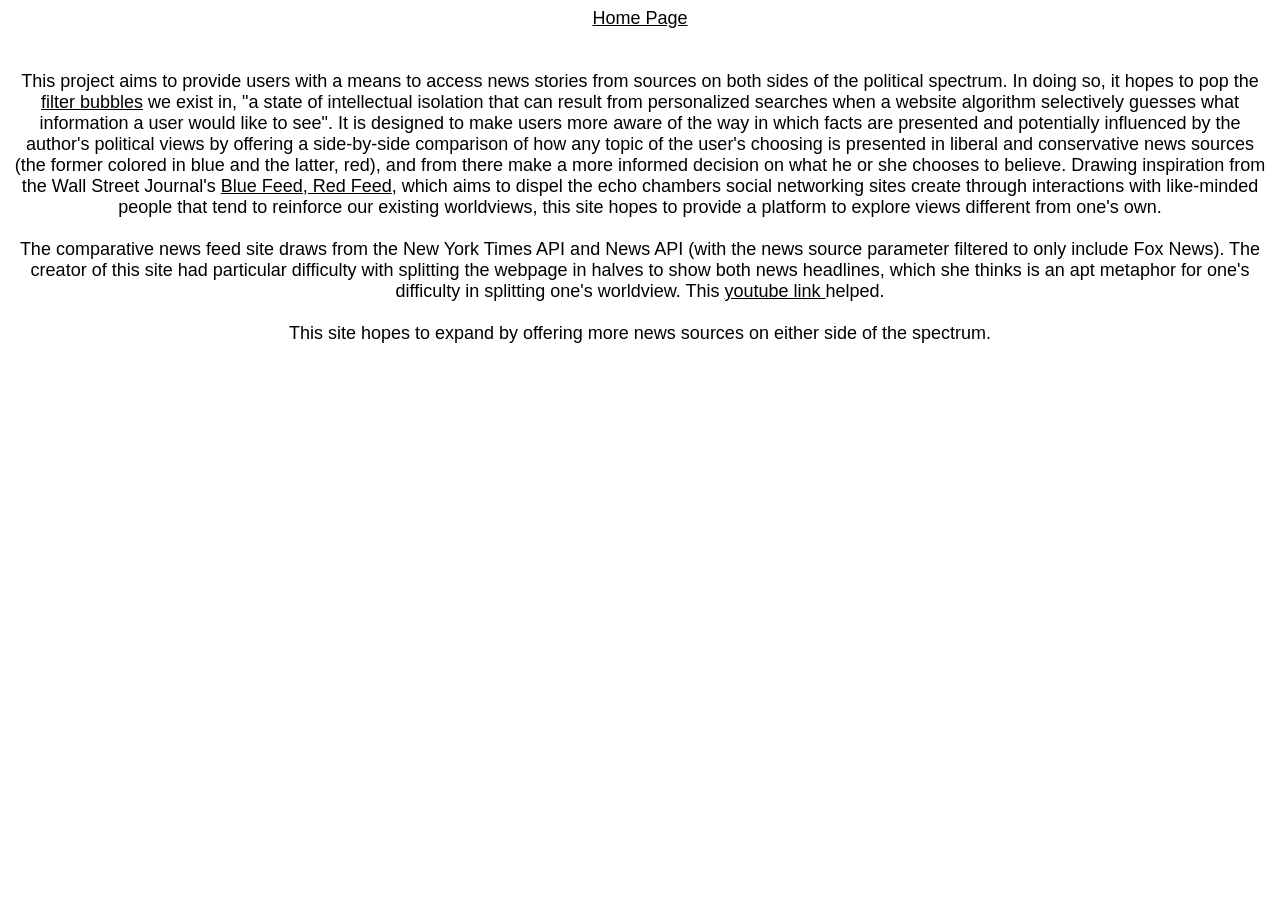
==== about.html @ d92c0865 "Initial commit: NYT vs Fox News headline comparison - Side-by-side comparison of NYT and Fox News ar" ====
<!DOCTYPE html>
<html>
	<head>
		<meta charset="utf-8"/>
		<link rel="stylesheet" type="text/css" href="style.css"/>
	</head>

	<body>
		<A HREF="index.html" id="about">Home Page</A><br><br><br>

		This project aims to provide users with a means to access news stories from sources on both sides of the political spectrum. In doing so, it hopes to pop the <a href="https://www.techopedia.com/definition/28556/filter-bubble"> filter bubbles</a> we exist in, "a state of intellectual isolation that can result from personalized searches when a website algorithm selectively guesses what information a user would like to see". It is designed to make users more aware of the way in which facts are presented and potentially influenced by the author's political views by offering a side-by-side comparison of how any topic of the user's choosing is presented in liberal and conservative news sources (the former colored in blue and the latter, red), and from there make a more informed decision on what he or she chooses to believe. Drawing inspiration from the Wall Street Journal's <a href="http://graphics.wsj.com/blue-feed-red-feed/">Blue Feed, Red Feed</a>, which aims to dispel the echo chambers social networking sites create through interactions with like-minded people that tend to reinforce our existing worldviews, this site hopes to provide a platform to explore views different from one's own. <br><br>

The comparative news feed site draws from the New York Times API and News API (with the news source parameter filtered to only include Fox News). The creator of this site had particular difficulty with splitting the webpage in halves to show both news headlines, which she thinks is an apt metaphor for one's difficulty in splitting one's worldview. This <a href= "https://www.youtube.com/watch?v=oRmQN244Ir0"> youtube link </a> helped. <br><br>

This site hopes to expand by offering more news sources on either side of the spectrum.

	</body>
</html>
---- style.css ----
html{
	margin: 0;
	padding: 0;
	background-color: white;
	font-family: 'Baskerville', 'Playfair Display', sans-serif;
	font-size: 18px;
	text-align: center;
}

h1{
	margin-top: 30px;
}



a{
	color:black;
	
}

a:hover{
	box-shadow: 0 4px 7px rgba(0,0,0,0.3);
	top: -2px;
}

#searchTerm{
	width: 30%;
	text-align: center;
	margin: 5px auto;
}

#wrap{
	display: flex;
	width: 90%;
	max-width: 800px;
	margin: 0 auto;
}

.logo-container{
	display: flex;
	align-items: center;
	justify-content: center;
	gap: 60px;
	margin: 40px auto;
	max-width: 900px;
}

.nytlogos{
	flex: 1;
	text-align: right;
}

.foxlogos{
	flex: 1;
	text-align: left;
}

#nytlogo, #foxlogo{
	height: 150px;
	width: auto;
}

#ib{
	text-align: center;
	margin: 40px auto;
	width: 100%;
	clear: both;
}

.left{
	width:50%;
	height:100%;
	float:left;
	
}

.left a{
	display: block;
	text-decoration: none;
	padding: 5px 10px;
	border-radius: 8px;
	margin: 6.5px;
	box-shadow: 0 1.4px 3px rgba(0,0,0,0.25);
	transition: 0.3s all;
	position: relative;
	color:white;
	background-color: #394bef;
}

.left a:hover{
	background-color: #3141d6;
}

.right{
	width:50%;
	height:100%;
	float:right;
}

.right a{
	display: block;
	text-decoration: none;
	padding: 5px 10px;
	border-radius: 8px;
	margin: 6.5px;
	box-shadow: 0 1.4px 3px rgba(0,0,0,0.25);
	transition: 0.3s all;
	position: relative;
	color:white;
	background-color: #ed3b44;
}

.right a:hover{
	background-color: #cc2e49;
}

.about a{ 
 }


input{
	font-size: 24px;
	line-height: 30px;
	height: 30px;
	align-items: center;
	width: 50%

}

.form{
	margin: 30px auto;
}

button{
	text-align: center;
	font-weight: bold;
	font-size: 20px;
	height: 40px;
	width: 120px;
	margin-top: 10px;
	border: 2px none;
	border-radius: 10px;
}

button:hover{
	background-color: rgb(76, 126, 242);
	color: white;
}
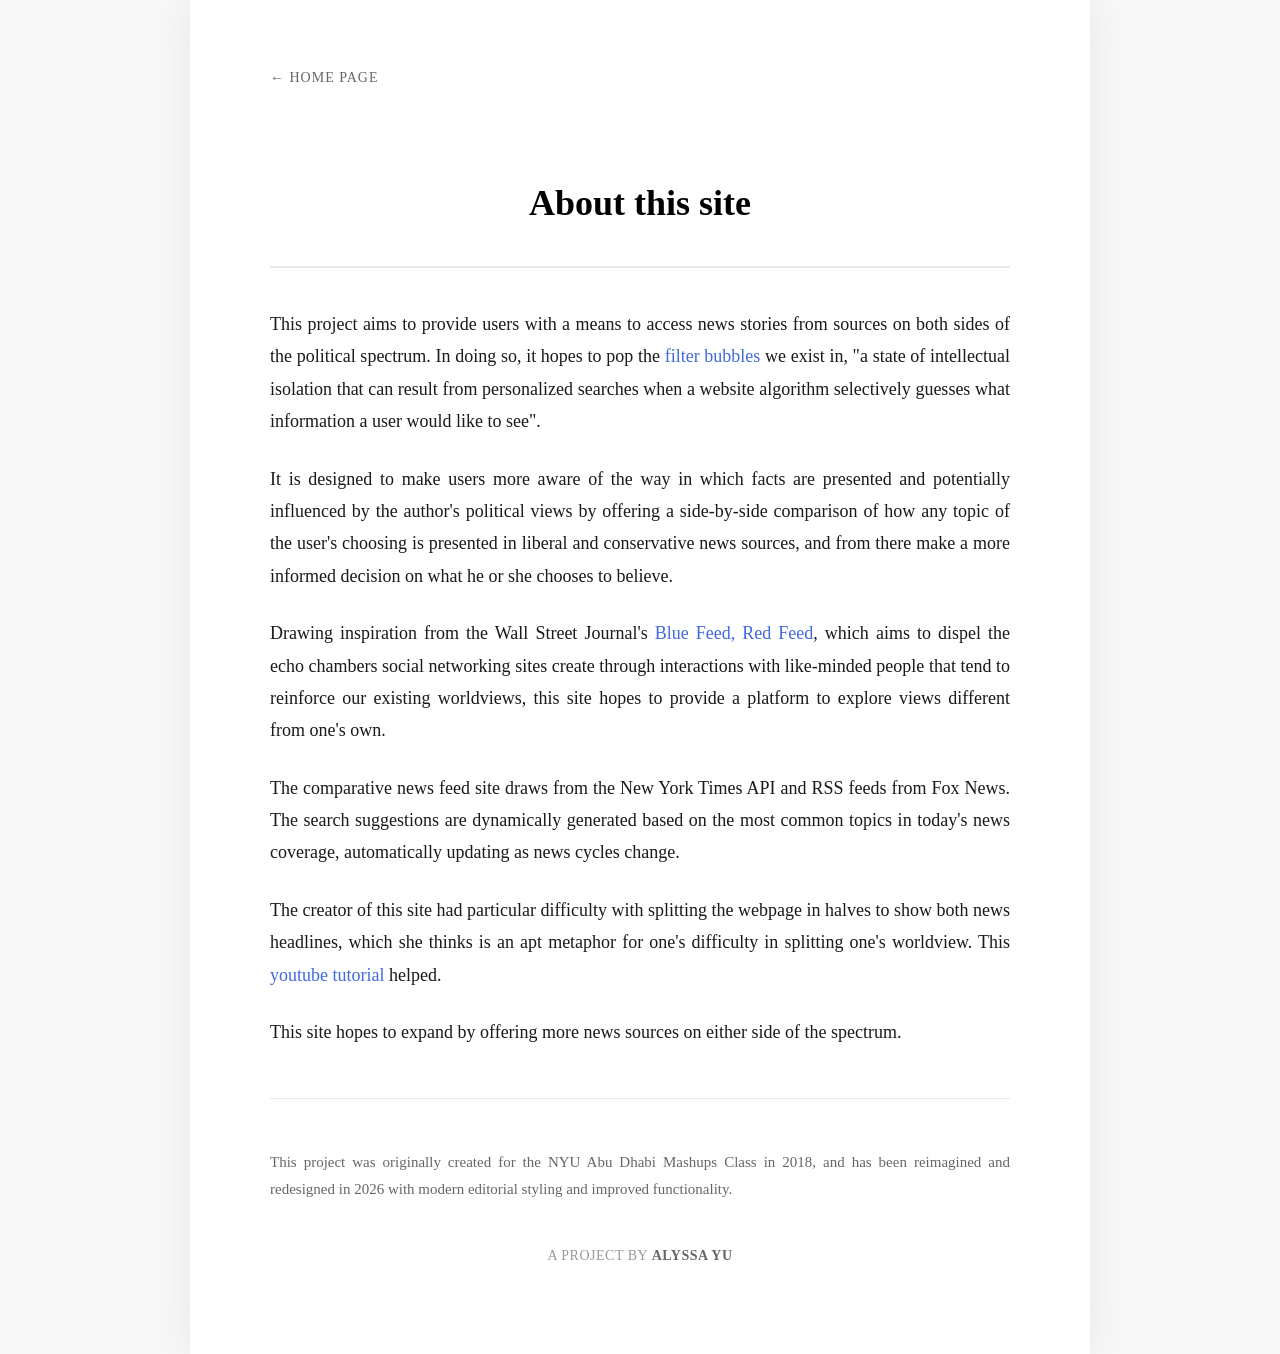
==== commit 3e0541a1: "Complete redesign with dynamic suggestions and editorial styling Features: - Dynamic suggestion pill" ====
--- a/about.html
+++ b/about.html
@@ -2,17 +2,77 @@
 <html>
 	<head>
 		<meta charset="utf-8"/>
-		<link rel="stylesheet" type="text/css" href="style.css"/>
+		<link rel="stylesheet" type="text/css" href="style.css?v=7"/>
+		<style>
+			body {
+				padding: 60px 80px;
+				max-width: 900px;
+				margin: 0 auto;
+				line-height: 1.8;
+			}
+			h1 {
+				font-size: 36px;
+				margin-bottom: 40px;
+				text-align: center;
+				border-bottom: 2px solid #e8e8e8;
+				padding-bottom: 30px;
+			}
+			p {
+				margin-bottom: 25px;
+				text-align: justify;
+			}
+			a {
+				color: #4169e1;
+				text-decoration: none;
+				border-bottom: 1px solid transparent;
+				transition: border-bottom 0.3s ease;
+			}
+			a:hover {
+				border-bottom: 1px solid #4169e1;
+			}
+			.home-link {
+				display: inline-block;
+				margin-bottom: 40px;
+				color: #666;
+				text-transform: uppercase;
+				font-size: 14px;
+				letter-spacing: 1px;
+			}
+			@media only screen and (max-width: 768px) {
+				body {
+					padding: 40px 20px;
+				}
+				h1 {
+					font-size: 28px;
+				}
+			}
+		</style>
 	</head>
 
 	<body>
-		<A HREF="index.html" id="about">Home Page</A><br><br><br>
+		<a href="index.html" class="home-link">← Home Page</a>
 
-		This project aims to provide users with a means to access news stories from sources on both sides of the political spectrum. In doing so, it hopes to pop the <a href="https://www.techopedia.com/definition/28556/filter-bubble"> filter bubbles</a> we exist in, "a state of intellectual isolation that can result from personalized searches when a website algorithm selectively guesses what information a user would like to see". It is designed to make users more aware of the way in which facts are presented and potentially influenced by the author's political views by offering a side-by-side comparison of how any topic of the user's choosing is presented in liberal and conservative news sources (the former colored in blue and the latter, red), and from there make a more informed decision on what he or she chooses to believe. Drawing inspiration from the Wall Street Journal's <a href="http://graphics.wsj.com/blue-feed-red-feed/">Blue Feed, Red Feed</a>, which aims to dispel the echo chambers social networking sites create through interactions with like-minded people that tend to reinforce our existing worldviews, this site hopes to provide a platform to explore views different from one's own. <br><br>
+		<h1>About this site</h1>
 
-The comparative news feed site draws from the New York Times API and News API (with the news source parameter filtered to only include Fox News). The creator of this site had particular difficulty with splitting the webpage in halves to show both news headlines, which she thinks is an apt metaphor for one's difficulty in splitting one's worldview. This <a href= "https://www.youtube.com/watch?v=oRmQN244Ir0"> youtube link </a> helped. <br><br>
+		<p>This project aims to provide users with a means to access news stories from sources on both sides of the political spectrum. In doing so, it hopes to pop the <a href="https://www.techopedia.com/definition/28556/filter-bubble">filter bubbles</a> we exist in, "a state of intellectual isolation that can result from personalized searches when a website algorithm selectively guesses what information a user would like to see".</p>
 
-This site hopes to expand by offering more news sources on either side of the spectrum.
+		<p>It is designed to make users more aware of the way in which facts are presented and potentially influenced by the author's political views by offering a side-by-side comparison of how any topic of the user's choosing is presented in liberal and conservative news sources, and from there make a more informed decision on what he or she chooses to believe.</p>
+
+		<p>Drawing inspiration from the Wall Street Journal's <a href="http://graphics.wsj.com/blue-feed-red-feed/">Blue Feed, Red Feed</a>, which aims to dispel the echo chambers social networking sites create through interactions with like-minded people that tend to reinforce our existing worldviews, this site hopes to provide a platform to explore views different from one's own.</p>
+
+		<p>The comparative news feed site draws from the New York Times API and RSS feeds from Fox News. The search suggestions are dynamically generated based on the most common topics in today's news coverage, automatically updating as news cycles change.</p>
+
+		<p>The creator of this site had particular difficulty with splitting the webpage in halves to show both news headlines, which she thinks is an apt metaphor for one's difficulty in splitting one's worldview. This <a href="https://www.youtube.com/watch?v=oRmQN244Ir0">youtube tutorial</a> helped.</p>
+
+		<p>This site hopes to expand by offering more news sources on either side of the spectrum.</p>
+
+		<hr style="margin: 50px 0; border: none; border-top: 1px solid #e8e8e8;">
+
+		<p style="font-size: 15px; color: #666;">This project was originally created for the NYU Abu Dhabi Mashups Class in 2018, and has been reimagined and redesigned in 2026 with modern editorial styling and improved functionality.</p>
+
+		<p style="text-align: center; margin-top: 40px; font-size: 14px; color: #999; letter-spacing: 0.5px;">
+			A PROJECT BY <strong style="color: #666;">ALYSSA YU</strong>
+		</p>
 
 	</body>
 </html>
--- a/style.css
+++ b/style.css
@@ -1,48 +1,57 @@
-html{
+* {
 	margin: 0;
 	padding: 0;
-	background-color: white;
-	font-family: 'Baskerville', 'Playfair Display', sans-serif;
+	box-sizing: border-box;
+}
+
+html{
+	background-color: #f8f8f8;
+	font-family: 'Georgia', 'Times New Roman', serif;
 	font-size: 18px;
-	text-align: center;
-}
-
+	line-height: 1.6;
+	color: #1a1a1a;
+}
+
+body {
+	max-width: 1400px;
+	margin: 0 auto;
+	background-color: white;
+	box-shadow: 0 0 40px rgba(0,0,0,0.08);
+}
+
+/* Header Section */
 h1{
-	margin-top: 30px;
-}
-
-
-
-a{
-	color:black;
-	
-}
-
-a:hover{
-	box-shadow: 0 4px 7px rgba(0,0,0,0.3);
-	top: -2px;
-}
-
-#searchTerm{
-	width: 30%;
-	text-align: center;
-	margin: 5px auto;
-}
-
-#wrap{
-	display: flex;
-	width: 90%;
-	max-width: 800px;
-	margin: 0 auto;
-}
-
+	font-family: 'Playfair Display', 'Georgia', serif;
+	font-size: 48px;
+	font-weight: 700;
+	margin: 40px 0 50px 0;
+	text-align: center;
+	color: #000;
+}
+
+h2 {
+	font-family: 'Georgia', serif;
+	font-weight: 400;
+}
+
+#ib{
+	font-family: 'Georgia', serif;
+	font-size: 32px;
+	font-weight: 400;
+	text-align: center;
+	margin: 50px auto 60px auto;
+	color: #000;
+	letter-spacing: 0.3px;
+}
+
+/* Logo Section */
 .logo-container{
 	display: flex;
 	align-items: center;
 	justify-content: center;
-	gap: 60px;
-	margin: 40px auto;
-	max-width: 900px;
+	gap: 80px;
+	margin: 50px auto 40px auto;
+	padding: 0;
 }
 
 .nytlogos{
@@ -58,91 +67,365 @@
 #nytlogo, #foxlogo{
 	height: 150px;
 	width: auto;
-}
-
-#ib{
-	text-align: center;
-	margin: 40px auto;
+	opacity: 0.9;
+	transition: opacity 0.3s ease;
+}
+
+#nytlogo:hover, #foxlogo:hover {
+	opacity: 1;
+}
+
+/* About Link */
+a[href="about.html"] {
+	display: block;
+	text-align: center;
+	font-family: 'Georgia', serif;
+	font-size: 16px;
+	color: #000;
+	text-decoration: underline;
+	margin: 30px 0 0 0;
+	padding: 10px 0;
+}
+
+a[href="about.html"]:hover {
+	color: #333;
+}
+
+/* Search Form */
+.form{
+	margin: 50px auto 60px auto;
+	text-align: center;
+	padding: 0 40px;
+	display: flex;
+	align-items: center;
+	justify-content: center;
+	gap: 0;
+}
+
+input{
+	font-family: 'Georgia', serif;
+	font-size: 18px;
+	line-height: 1.5;
+	padding: 15px 20px;
+	height: 56px;
 	width: 100%;
-	clear: both;
+	max-width: 600px;
+	border: 2px solid #d0d0d0;
+	border-radius: 0;
+	background-color: #fafafa;
+	transition: all 0.3s ease;
+	box-sizing: border-box;
+}
+
+input:focus {
+	outline: none;
+	border-color: #666;
+	background-color: white;
+}
+
+input::placeholder {
+	color: #999;
+	font-style: italic;
+}
+
+button{
+	font-family: 'Georgia', serif;
+	font-size: 16px;
+	font-weight: 600;
+	text-transform: uppercase;
+	letter-spacing: 1.5px;
+	padding: 0 40px;
+	height: 56px;
+	margin: 0;
+	background-color: #1a1a1a;
+	color: white;
+	border: 2px solid #1a1a1a;
+	cursor: pointer;
+	transition: all 0.3s ease;
+	white-space: nowrap;
+	box-sizing: border-box;
+}
+
+button:hover{
+	background-color: white;
+	color: #1a1a1a;
+}
+
+/* Suggestion Pills */
+.suggestions {
+	text-align: center;
+	margin: -20px auto 40px auto;
+	padding: 0 40px;
+	display: flex;
+	flex-wrap: wrap;
+	align-items: center;
+	justify-content: center;
+	gap: 10px;
+}
+
+.suggestion-label {
+	font-family: 'Georgia', serif;
+	font-size: 14px;
+	color: #999;
+	font-style: italic;
+	margin-right: 5px;
+}
+
+.suggestion-pill {
+	font-family: 'Georgia', serif;
+	font-size: 14px;
+	font-weight: 400;
+	padding: 8px 18px;
+	height: auto;
+	background-color: white;
+	color: #666;
+	border: 1px solid #d0d0d0;
+	cursor: pointer;
+	transition: all 0.3s ease;
+	text-transform: capitalize;
+	letter-spacing: 0.3px;
+}
+
+.suggestion-pill:hover {
+	background-color: #f5f5f5;
+	color: #1a1a1a;
+	border-color: #999;
+}
+
+/* Article Columns */
+#wrap{
+	display: flex;
+	gap: 2px;
+	max-width: 1400px;
+	margin: 0 auto;
+	background-color: #e8e8e8;
+	border-top: 3px double #d0d0d0;
 }
 
 .left{
-	width:50%;
-	height:100%;
-	float:left;
-	
-}
-
-.left a{
+	width: 50%;
+	padding: 40px;
+	background-color: white;
+	transition: background-color 0.3s ease;
+}
+
+.left.has-articles{
+	background-color: #f0f4ff;
+}
+
+.right{
+	width: 50%;
+	padding: 40px;
+	background-color: white;
+	transition: background-color 0.3s ease;
+}
+
+.right.has-articles{
+	background-color: #fff0f0;
+}
+
+.left a, .right a{
 	display: block;
 	text-decoration: none;
-	padding: 5px 10px;
-	border-radius: 8px;
-	margin: 6.5px;
-	box-shadow: 0 1.4px 3px rgba(0,0,0,0.25);
-	transition: 0.3s all;
+	padding: 20px 0;
+	border-bottom: 1px solid #e8e8e8;
+	color: #1a1a1a;
+	font-family: 'Georgia', serif;
+	font-size: 17px;
+	line-height: 1.5;
+	transition: all 0.3s ease;
 	position: relative;
-	color:white;
-	background-color: #394bef;
-}
-
-.left a:hover{
-	background-color: #3141d6;
-}
-
-.right{
-	width:50%;
-	height:100%;
-	float:right;
-}
-
-.right a{
-	display: block;
-	text-decoration: none;
-	padding: 5px 10px;
-	border-radius: 8px;
-	margin: 6.5px;
-	box-shadow: 0 1.4px 3px rgba(0,0,0,0.25);
-	transition: 0.3s all;
-	position: relative;
-	color:white;
-	background-color: #ed3b44;
-}
-
-.right a:hover{
-	background-color: #cc2e49;
-}
-
-.about a{ 
- }
-
-
-input{
-	font-size: 24px;
-	line-height: 30px;
-	height: 30px;
-	align-items: center;
-	width: 50%
-
-}
-
-.form{
-	margin: 30px auto;
-}
-
-button{
-	text-align: center;
-	font-weight: bold;
-	font-size: 20px;
-	height: 40px;
-	width: 120px;
-	margin-top: 10px;
-	border: 2px none;
-	border-radius: 10px;
-}
-
-button:hover{
-	background-color: rgb(76, 126, 242);
-	color: white;
-}
+}
+
+.left a::before {
+	content: '';
+	position: absolute;
+	left: -40px;
+	top: 50%;
+	transform: translateY(-50%);
+	width: 4px;
+	height: 0;
+	background-color: #4169e1;
+	transition: height 0.3s ease;
+}
+
+.right a::before {
+	content: '';
+	position: absolute;
+	left: -40px;
+	top: 50%;
+	transform: translateY(-50%);
+	width: 4px;
+	height: 0;
+	background-color: #dc3545;
+	transition: height 0.3s ease;
+}
+
+.left a:hover, .right a:hover{
+	padding-left: 15px;
+	color: #333;
+}
+
+.left a:hover::before {
+	height: 100%;
+}
+
+.right a:hover::before {
+	height: 100%;
+}
+
+.left a:first-of-type, .right a:first-of-type {
+	padding-top: 0;
+}
+
+/* Messages */
+.left p, .right p {
+	font-style: italic;
+	color: #999;
+	padding: 40px 0;
+	text-align: center;
+}
+
+/* Mobile Responsive Styles */
+@media only screen and (max-width: 768px) {
+	html{
+		font-size: 16px;
+	}
+
+	body {
+		box-shadow: none;
+	}
+
+	h1{
+		font-size: 32px;
+		margin: 30px 20px 30px 20px;
+		font-weight: 700;
+	}
+
+	#ib{
+		font-size: 24px;
+		margin: 30px 20px 40px 20px;
+	}
+
+	.logo-container{
+		flex-direction: column;
+		gap: 30px;
+		margin: 30px 20px;
+		padding: 20px 0;
+	}
+
+	.nytlogos, .foxlogos{
+		text-align: center;
+		width: 100%;
+	}
+
+	#nytlogo, #foxlogo{
+		height: 100px;
+		max-width: 90%;
+	}
+
+	a[href="about.html"] {
+		display: block;
+		text-align: center;
+		margin: 20px 0;
+		font-size: 14px;
+	}
+
+	.form{
+		margin: 30px 20px 40px 20px;
+		padding: 0;
+		flex-direction: column;
+		gap: 15px;
+	}
+
+	input{
+		width: 100%;
+		font-size: 16px;
+		padding: 12px 15px;
+		height: 48px;
+	}
+
+	button{
+		width: 100%;
+		max-width: 300px;
+		font-size: 14px;
+		height: 48px;
+		padding: 0 30px;
+	}
+
+	.suggestions {
+		margin: -10px 20px 30px 20px;
+		padding: 0 10px;
+		gap: 8px;
+	}
+
+	.suggestion-label {
+		width: 100%;
+		margin-bottom: 5px;
+		font-size: 13px;
+	}
+
+	.suggestion-pill {
+		font-size: 13px;
+		padding: 6px 14px;
+	}
+
+	#wrap{
+		flex-direction: column;
+		gap: 0;
+		border-top: 2px solid #e8e8e8;
+	}
+
+	.left{
+		width: 100%;
+		padding: 30px 20px;
+		border-bottom: 2px solid #e8e8e8;
+		background-color: white;
+	}
+
+	.left.has-articles{
+		background-color: #f0f4ff;
+	}
+
+	.right{
+		width: 100%;
+		padding: 30px 20px;
+		border-bottom: 2px solid #e8e8e8;
+		background-color: white;
+	}
+
+	.right.has-articles{
+		background-color: #fff0f0;
+	}
+
+	.left a::before, .right a::before {
+		left: -20px;
+	}
+
+	.left a, .right a{
+		font-size: 16px;
+		padding: 16px 0;
+	}
+}
+
+@media only screen and (max-width: 480px) {
+	h1{
+		font-size: 22px;
+	}
+
+	#ib{
+		font-size: 20px;
+	}
+
+	#nytlogo, #foxlogo{
+		height: 80px;
+	}
+
+	.left, .right{
+		padding: 25px 15px;
+	}
+
+	.left a, .right a{
+		font-size: 15px;
+	}
+}
